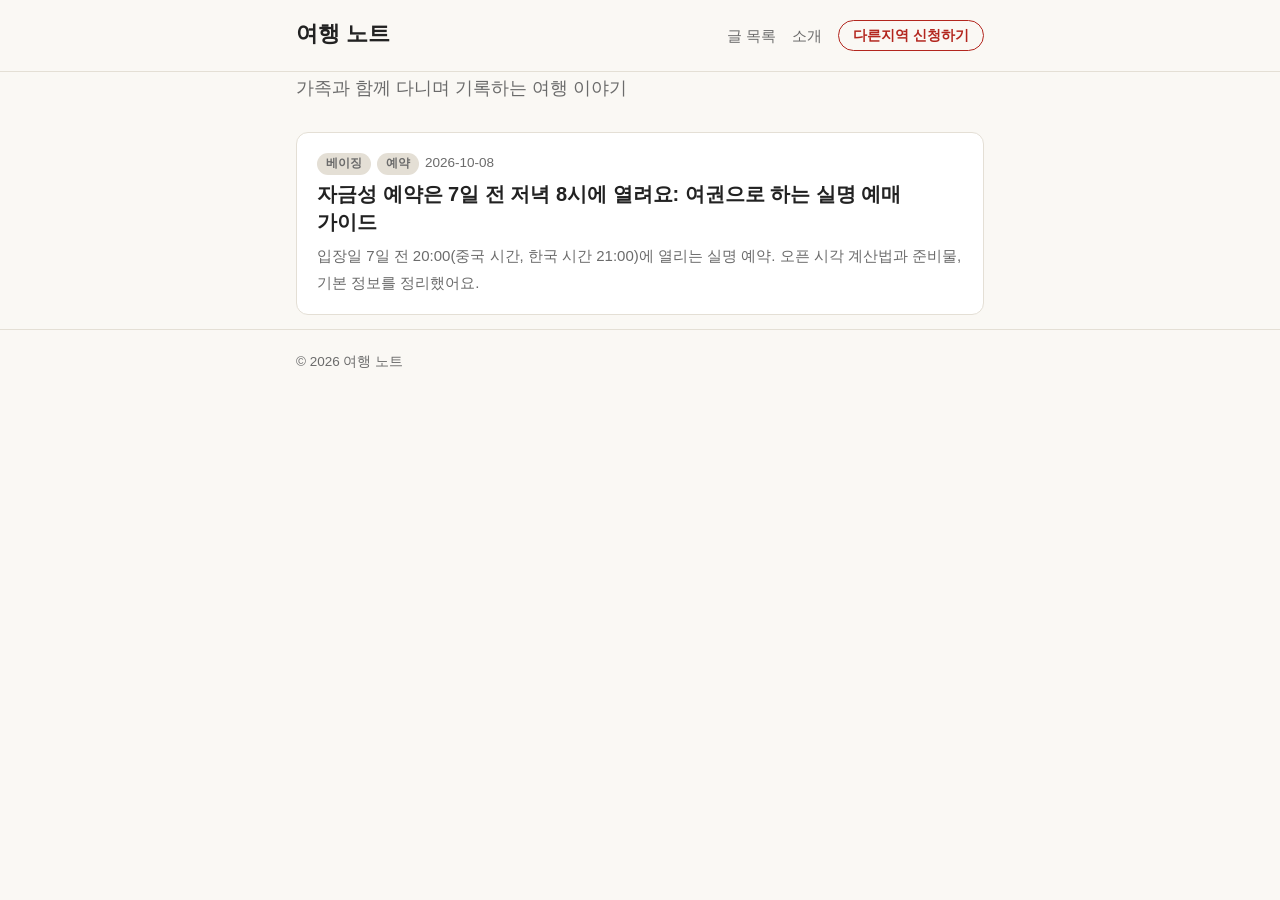
==== index.html @ 98ed5929 "Initial commit: travel blog Co-Authored-By: Claude Sonnet 5.5 <noreply@anthropic.com>" ====
<!doctype html>
<html lang="ko">
<head>
<meta charset="utf-8">
<meta name="viewport" content="width=device-width, initial-scale=1">
<title>{site}</title>
<meta name="description" content="가족과 함께 다니며 기록하는 여행 이야기">
<link rel="stylesheet" href="assets/style.css">
</head>
<body data-root="">
<header class="site-header" id="site-header"></header>
<main class="wrap">
  <p class="intro">가족과 함께 다니며 기록하는 여행 이야기</p>
  <ul class="post-list" id="post-list"></ul>
</main>
<footer class="site-footer" id="site-footer"></footer>
<script src="assets/posts.js"></script>
<script src="assets/site.js"></script>
</body>
</html>
---- assets/style.css ----
:root{
  --bg:#faf8f4; --card:#fff; --ink:#222; --muted:#6b6b6b; --line:#e4dfd5; --accent:#b3261e;
}
@media (prefers-color-scheme: dark){
  :root{--bg:#161513; --card:#201f1c; --ink:#ece8e1; --muted:#9b958b; --line:#34322d; --accent:#ef7b72}
}
*{box-sizing:border-box}
html{-webkit-text-size-adjust:100%;text-size-adjust:100%;scroll-behavior:smooth;scroll-padding-top:64px;overflow-x:hidden}
body{margin:0;background:var(--bg);color:var(--ink);font:clamp(16px,2.4vw + 11px,18px)/1.8 -apple-system,"Pretendard","Malgun Gothic","Apple SD Gothic Neo",sans-serif;word-break:keep-all;overflow-wrap:break-word;-webkit-tap-highlight-color:transparent}
a{color:var(--accent)}
.wrap{max-width:720px;margin:0 auto;padding:0 max(16px,env(safe-area-inset-left)) 0 max(16px,env(safe-area-inset-right))}

.site-header{border-bottom:1px solid var(--line);padding:14px 0;position:sticky;top:0;z-index:10;background:var(--bg)}
.site-header .wrap{display:flex;justify-content:space-between;align-items:baseline;flex-wrap:wrap;gap:8px}
.site-title{font-size:22px;font-weight:800;text-decoration:none;color:var(--ink)}
.site-nav a{margin-left:16px;text-decoration:none;color:var(--muted);font-size:15px;padding:8px 0;display:inline-block}
.site-nav a:hover{color:var(--accent)}

.site-nav{display:flex;align-items:center;flex-wrap:wrap}
.site-nav .req-btn{margin-left:16px;font-size:14px;font-weight:600;border:1px solid var(--accent);color:var(--accent);border-radius:999px;padding:3px 14px;line-height:1.6}
.site-nav .req-btn:hover{background:var(--accent);color:var(--bg)}


main{padding:32px 0 64px}
.intro{color:var(--muted);margin:0 0 28px}

.post-list{list-style:none;margin:0;padding:0}
.post-item{background:var(--card);border:1px solid var(--line);border-radius:12px;padding:18px 20px;margin:14px 0}
.post-item h2{margin:4px 0 6px;font-size:20px;line-height:1.4}
.post-item h2 a{color:var(--ink);text-decoration:none}
.post-item h2 a:hover{color:var(--accent)}
.post-item p{margin:0;color:var(--muted);font-size:15px}
.meta{color:var(--muted);font-size:13.5px}
.tag{display:inline-block;border-radius:999px;padding:0 9px;font-size:12px;font-weight:600;margin-right:6px;background:var(--line);color:var(--muted)}
.empty{color:var(--muted);text-align:center;padding:48px 0}

/* 글 본문 */
article h1{font-size:clamp(24px,5vw + 8px,30px);line-height:1.35;margin:6px 0 10px}
article h2{font-size:clamp(19px,3vw + 11px,22px);margin:40px 0 8px;border-left:5px solid var(--accent);padding-left:10px}
article h3{font-size:18px;margin:28px 0 4px}
article img{max-width:100%;height:auto;border-radius:8px}
article table{border-collapse:collapse;width:100%;font-size:15px;display:block;overflow-x:auto;-webkit-overflow-scrolling:touch;overscroll-behavior-x:contain}
article th,article td{white-space:nowrap}
article pre{overflow-x:auto;-webkit-overflow-scrolling:touch}
article th,article td{border:1px solid var(--line);padding:7px 10px;text-align:left}
article th{background:var(--card)}
.callout{border-left:4px solid var(--accent);background:var(--card);padding:10px 16px;border-radius:6px;margin:18px 0}

.site-footer{border-top:1px solid var(--line);padding:20px 0;color:var(--muted);font-size:13.5px}

@media (max-width:600px){
  main{padding:20px 0 48px}
  .post-item{padding:16px}
  .post-item h2{font-size:18px}
  .meta{font-size:14px}
  .site-title{font-size:20px}
  .site-nav a,.site-nav .req-btn{margin-left:12px}
  article h3{font-size:17px}
}
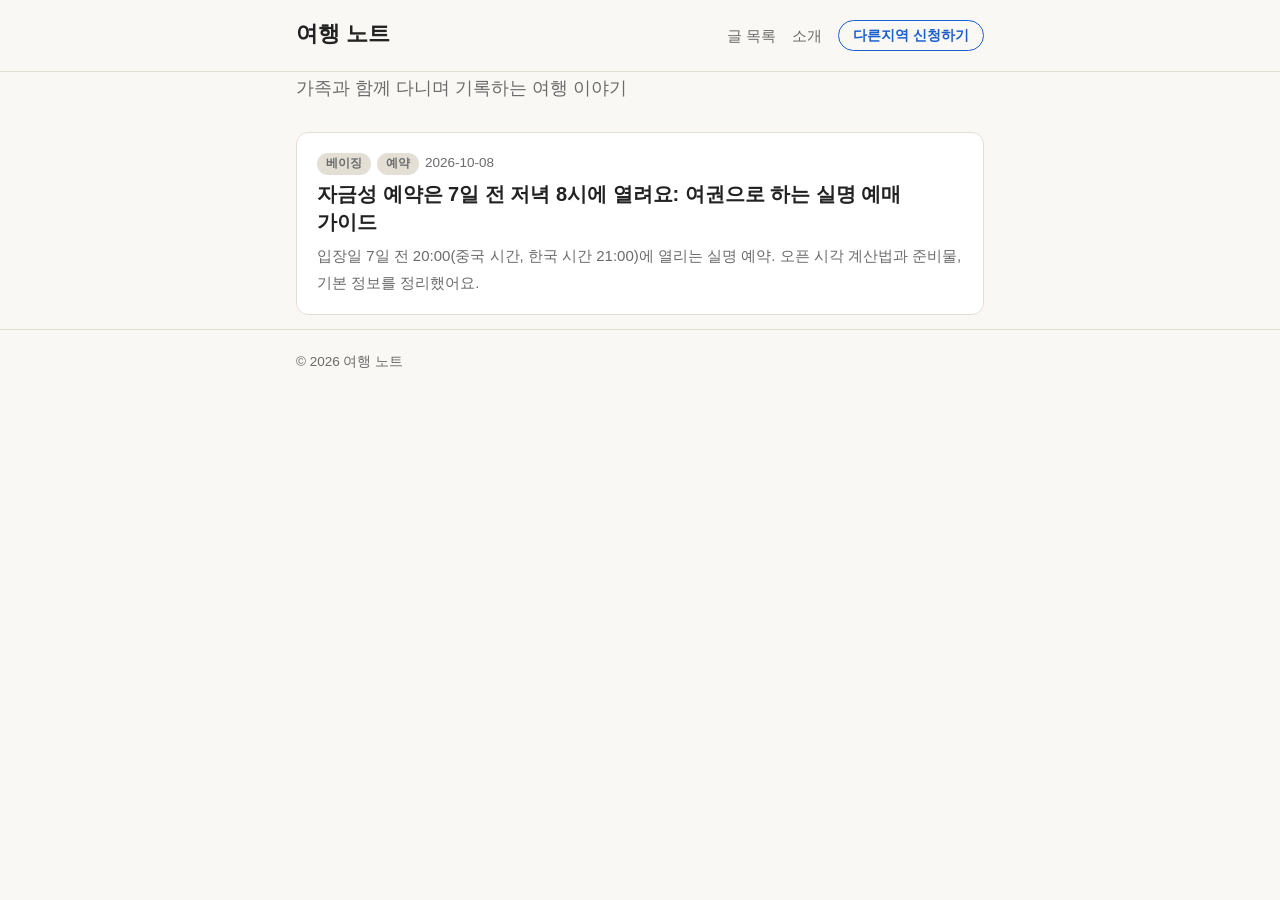
==== commit fba62434: "Add SEO meta tags, Open Graph previews, sitemap and photo thumbnails Replace JS-only {site} titles w" ====
--- a/index.html
+++ b/index.html
@@ -3,8 +3,20 @@
 <head>
 <meta charset="utf-8">
 <meta name="viewport" content="width=device-width, initial-scale=1">
-<title>{site}</title>
-<meta name="description" content="가족과 함께 다니며 기록하는 여행 이야기">
+<title>여행 노트 · 가족과 함께 다니며 기록하는 여행 이야기</title>
+<meta name="description" content="아이 둘과 함께 여행을 준비하며 직접 알아본 정보와 일정을 정리합니다. 베이징 자금성 예약 등 여행 준비 가이드.">
+<link rel="canonical" href="https://jyo-factory.github.io/travel-blog/">
+<meta property="og:type" content="website">
+<meta property="og:site_name" content="여행 노트">
+<meta property="og:locale" content="ko_KR">
+<meta property="og:title" content="여행 노트 · 가족과 함께 다니며 기록하는 여행 이야기">
+<meta property="og:description" content="아이 둘과 함께 여행을 준비하며 직접 알아본 정보와 일정을 정리합니다.">
+<meta property="og:url" content="https://jyo-factory.github.io/travel-blog/">
+<meta property="og:image" content="https://jyo-factory.github.io/travel-blog/assets/thumb-main.jpg">
+<meta property="og:image:width" content="1200">
+<meta property="og:image:height" content="630">
+<meta name="twitter:card" content="summary_large_image">
+<script type="application/ld+json">{"@context":"https://schema.org","@type":"WebSite","name":"여행 노트","url":"https://jyo-factory.github.io/travel-blog/","inLanguage":"ko"}</script>
 <link rel="stylesheet" href="assets/style.css">
 </head>
 <body data-root="">
--- a/assets/style.css
+++ b/assets/style.css
@@ -1,8 +1,8 @@
 :root{
-  --bg:#faf8f4; --card:#fff; --ink:#222; --muted:#6b6b6b; --line:#e4dfd5; --accent:#b3261e;
+  --bg:#faf8f4; --card:#fff; --ink:#222; --muted:#6b6b6b; --line:#e4dfd5; --accent:#1a5fd0;
 }
 @media (prefers-color-scheme: dark){
-  :root{--bg:#161513; --card:#201f1c; --ink:#ece8e1; --muted:#9b958b; --line:#34322d; --accent:#ef7b72}
+  :root{--bg:#161513; --card:#201f1c; --ink:#ece8e1; --muted:#9b958b; --line:#34322d; --accent:#6aa5ff}
 }
 *{box-sizing:border-box}
 html{-webkit-text-size-adjust:100%;text-size-adjust:100%;scroll-behavior:smooth;scroll-padding-top:64px;overflow-x:hidden}
